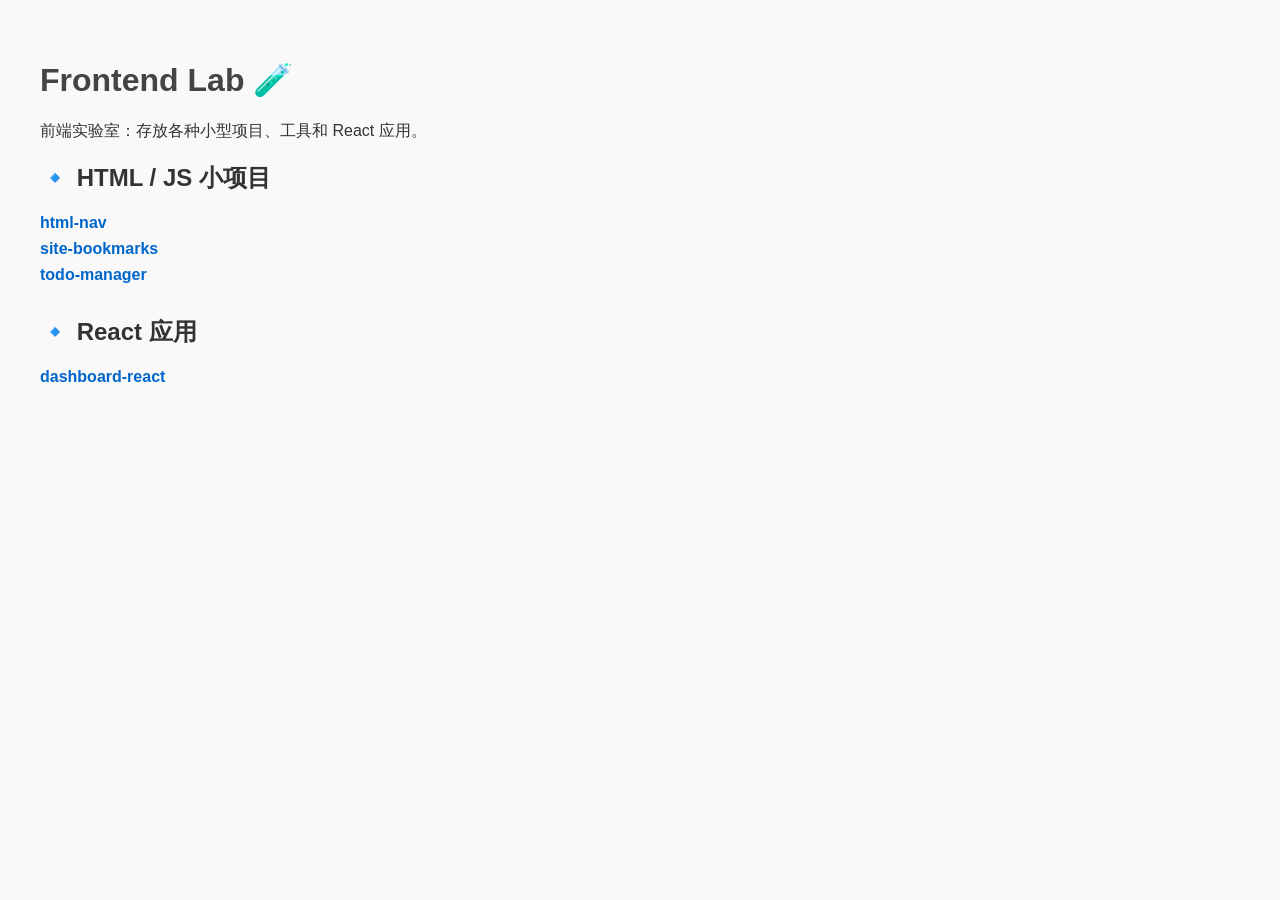
==== index.html @ b70e6dcc "chore: update index.html navigation" ====
<!DOCTYPE html>
<html lang="zh">
<head>
  <meta charset="UTF-8">
  <title>Frontend Lab 🧪</title>
  <style>
    body { font-family: Arial, sans-serif; padding: 2rem; background: #f9f9f9; color: #333; }
    h1 { color: #444; }
    ul { list-style: none; padding: 0; }
    li { margin: 0.5rem 0; }
    a { text-decoration: none; color: #0066cc; font-weight: bold; }
    a:hover { text-decoration: underline; }
    section { margin-bottom: 2rem; }
  </style>
</head>
<body>
  <h1>Frontend Lab 🧪</h1>
  <p>前端实验室：存放各种小型项目、工具和 React 应用。</p>
  <section>
    <h2>🔹 HTML / JS 小项目</h2>
    <ul>
      <li><a href="./projects/html-nav/"> html-nav </a></li>
      <li><a href="./projects/site-bookmarks/"> site-bookmarks </a></li>
      <li><a href="./projects/todo-manager/"> todo-manager </a></li>
    </ul>
  </section>
  <section>
    <h2>🔹 React 应用</h2>
    <ul>
      <li><a href="./react-apps/dashboard-react/"> dashboard-react </a></li>
    </ul>
  </section>
</body>
</html>
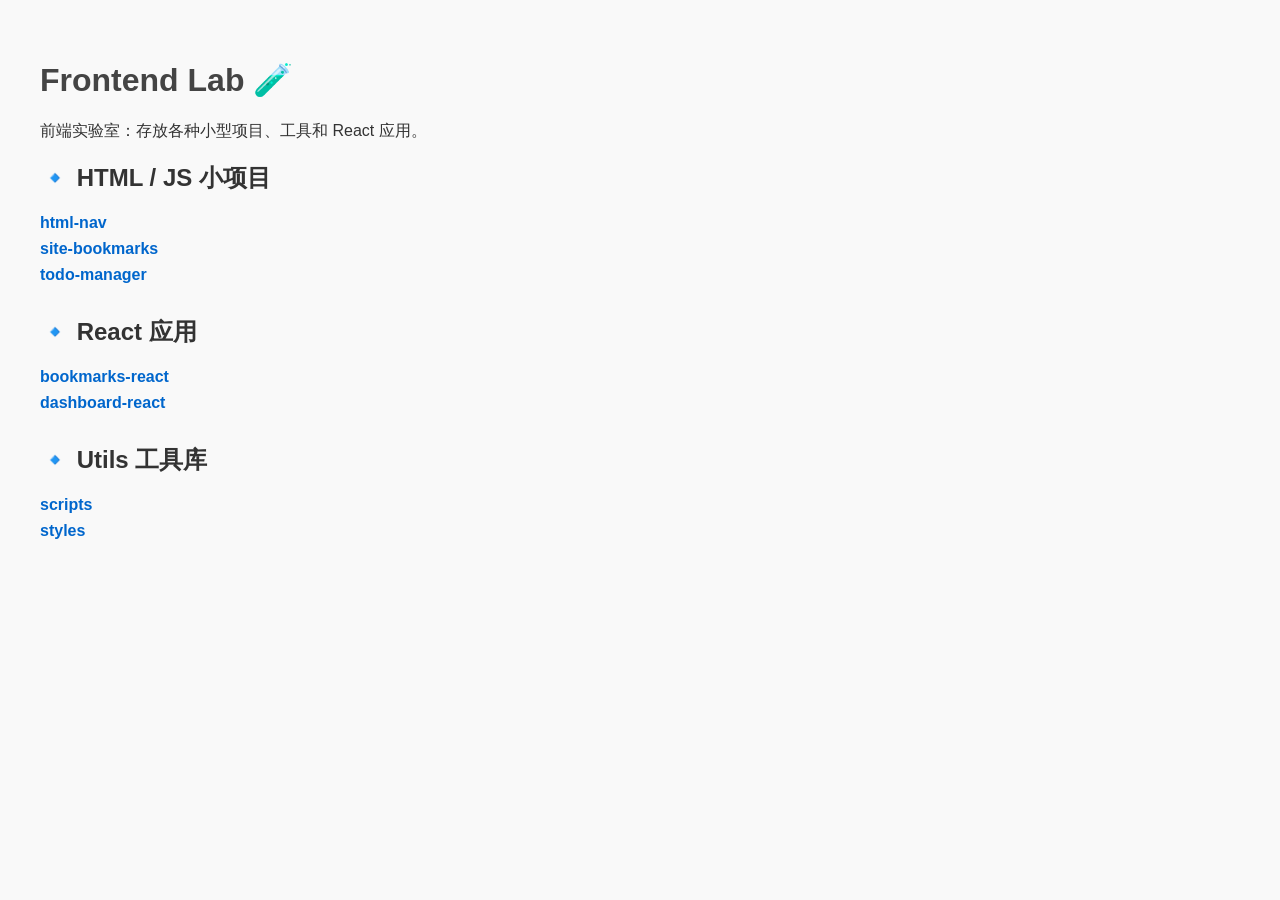
==== commit 7226f54f: "chore: update index.html and ensure .gitkeep" ====
--- a/index.html
+++ b/index.html
@@ -27,7 +27,15 @@
   <section>
     <h2>🔹 React 应用</h2>
     <ul>
+      <li><a href="./react-apps/bookmarks-react/"> bookmarks-react </a></li>
       <li><a href="./react-apps/dashboard-react/"> dashboard-react </a></li>
+    </ul>
+  </section>
+  <section>
+    <h2>🔹 Utils 工具库</h2>
+    <ul>
+      <li><a href="./utils/scripts/"> scripts </a></li>
+      <li><a href="./utils/styles/"> styles </a></li>
     </ul>
   </section>
 </body>
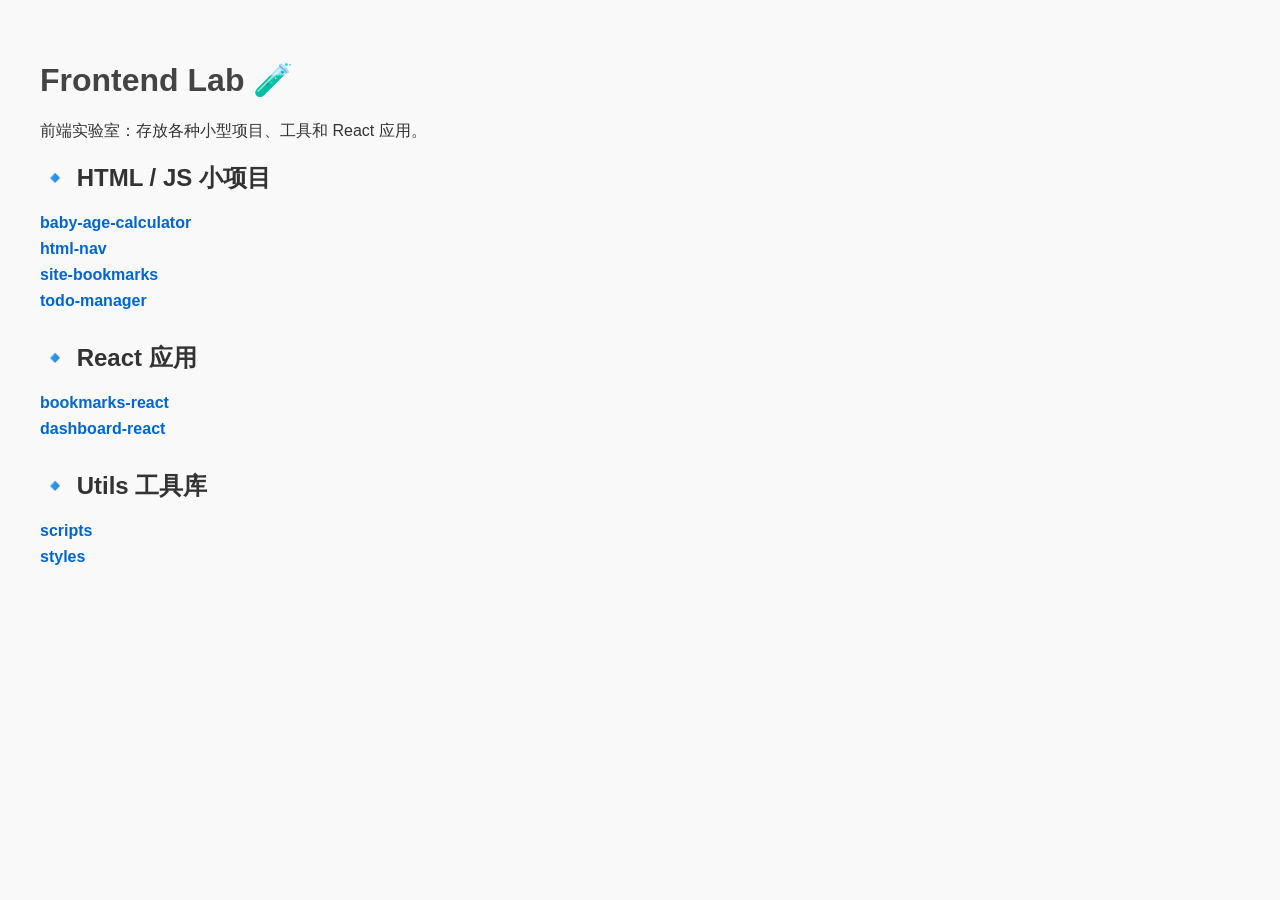
==== commit 2b9a10d1: "chore: update index.html and ensure .gitkeep" ====
--- a/index.html
+++ b/index.html
@@ -19,6 +19,7 @@
   <section>
     <h2>🔹 HTML / JS 小项目</h2>
     <ul>
+      <li><a href="./projects/baby-age-calculator/"> baby-age-calculator </a></li>
       <li><a href="./projects/html-nav/"> html-nav </a></li>
       <li><a href="./projects/site-bookmarks/"> site-bookmarks </a></li>
       <li><a href="./projects/todo-manager/"> todo-manager </a></li>
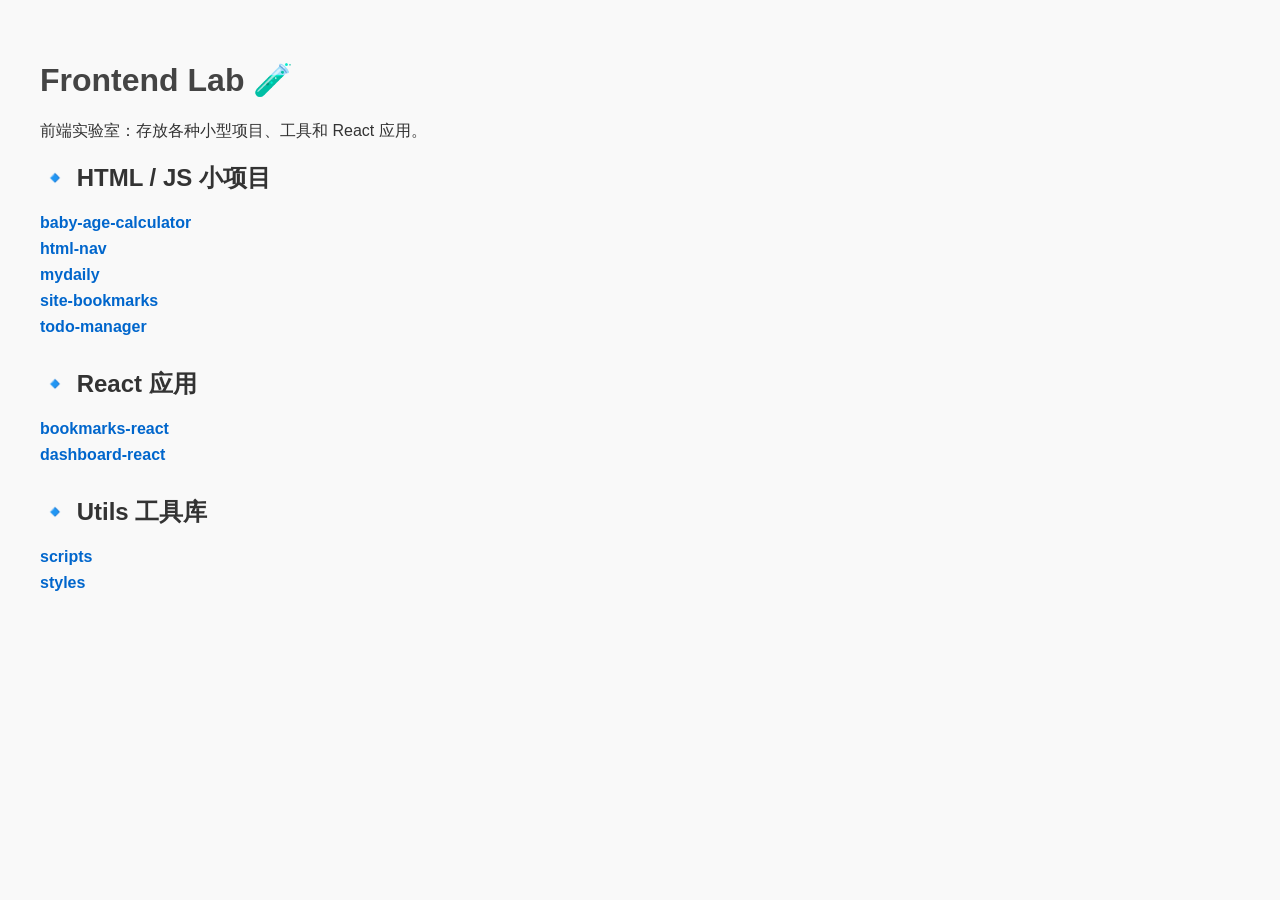
==== commit f2dbb22f: "chore: update index.html and ensure .gitkeep" ====
--- a/index.html
+++ b/index.html
@@ -21,6 +21,7 @@
     <ul>
       <li><a href="./projects/baby-age-calculator/"> baby-age-calculator </a></li>
       <li><a href="./projects/html-nav/"> html-nav </a></li>
+      <li><a href="./projects/mydaily/"> mydaily </a></li>
       <li><a href="./projects/site-bookmarks/"> site-bookmarks </a></li>
       <li><a href="./projects/todo-manager/"> todo-manager </a></li>
     </ul>
